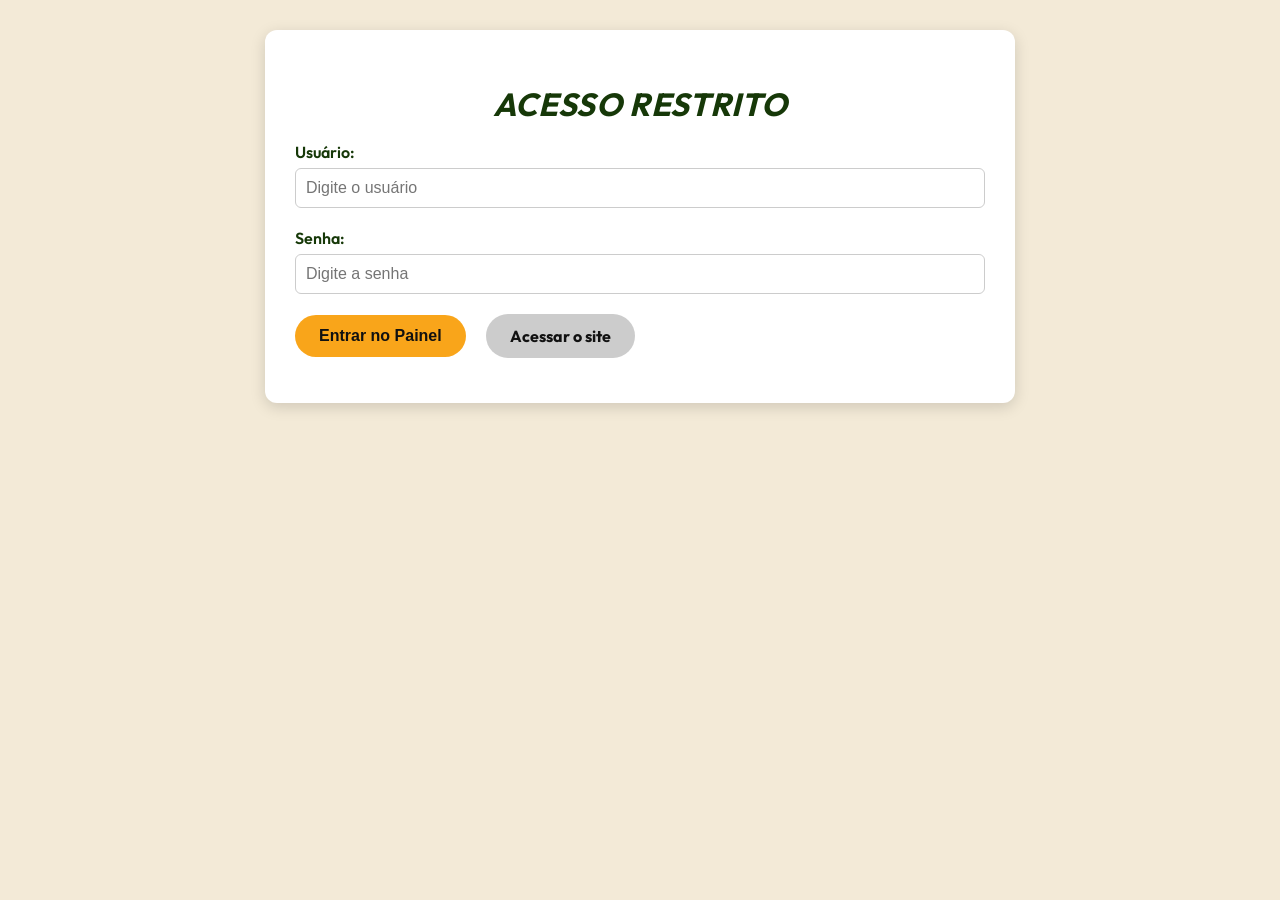
==== admin.html @ f163fd79 "Add files via upload" ====
<!DOCTYPE html>
<html lang="pt-BR">
<head>
    <meta charset="UTF-8">
    <meta name="viewport" content="width=device-width, initial-scale=1.0">
    <title>Painel Administrativo - Pantanal Paulista</title>
    <meta name="robots" content="noindex, nofollow">
    <link rel="icon" href="img/logo.png">
    <link href="https://fonts.googleapis.com/css2?family=Outfit:wght@400;500;600;700;800&display=swap" rel="stylesheet">
    <link rel="stylesheet" href="style.css">
    <script src="javaScript.js" defer></script>
</head>
<body class="pagina-admin">

    <div class="admin-card">
        <!-- LOGIN -->
        <div id="box-login">
            <h2 class="titulos admin-titulo">Acesso Restrito</h2>
            <form id="form-login">
                <div class="form-group">
                    <label for="admin-user">Usuário:</label>
                    <input type="text" id="admin-user" autocomplete="username" required placeholder="Digite o usuário">
                </div>
                <div class="form-group">
                    <label for="admin-pass">Senha:</label>
                    <input type="password" id="admin-pass" autocomplete="current-password" required placeholder="Digite a senha">
                </div>
                <div class="admin-acoes">
                    <button type="submit" class="btn-salvar">Entrar no Painel</button>
                    <a href="index.html" class="btn-salvar btn-salvar--neutro btn-voltar-site">Acessar o site</a>
                </div>
            </form>
            <div id="login-erro" class="mensagem mensagem--erro" role="alert"></div>
        </div>

        <!-- PAINEL DE EDIÇÃO -->
        <div id="box-painel" class="oculto">
            <h2 class="titulos admin-titulo">Edição de Conteúdo</h2>
            
            <form id="form-edicao">
                <h3>Contatos da Região Turística</h3>
                <hr>
                <div class="form-group">
                    <label for="edit-telefone">Telefone de Contato:</label>
                    <input type="text" id="edit-telefone" placeholder="(18) 00000-0000">
                </div>
                <div class="form-group">
                    <label for="edit-email">E-mail de Contato:</label>
                    <input type="text" id="edit-email" placeholder="exemplo@email.com">
                </div>
                <div class="form-group">
                    <label for="edit-redes">Redes Sociais:</label>
                    <input type="text" id="edit-redes" placeholder="/rtpantanalpaulista">
                </div>

                <h3 class="admin-subtitulo--espaco">Editar Texto das Cidades</h3>
                <hr>
                <div class="form-group">
                    <label for="select-cidade">Selecione o Município:</label>
                    <select id="select-cidade">
                        <option value="andradina">Andradina</option>
                        <option value="castilho">Castilho</option>
                        <option value="guaracai">Guaraçaí</option>
                        <option value="ilha-solteira">Ilha Solteira</option>
                        <option value="itapura">Itapura</option>
                        <option value="mirandopolis">Mirandópolis</option>
                        <option value="murutinga">Murutinga do Sul</option>
                        <option value="nova-independencia">Nova Independência</option>
                        <option value="pereira-barreto">Pereira Barreto</option>
                        <option value="sud-mennucci">Sud Mennucci</option>
                        <option value="suzanapolis">Suzanápolis</option>
                        <option value="valparaiso">Valparaíso</option>
                    </select>
                </div>

                <div class="form-group">
                    <label for="edit-cidade-desc">Texto Completo da Cidade:</label>
                    <textarea id="edit-cidade-desc"></textarea>
                    <p class="dica-campo">* O texto atual da cidade selecionada está carregado acima para edição.</p>
                </div>

                <div class="admin-acoes">
                    <button type="submit" class="btn-salvar">Salvar Alterações</button>
                    <button type="button" id="btn-logout" class="btn-salvar btn-salvar--neutro">Sair</button>
                    <a href="index.html" class="btn-salvar btn-salvar--neutro btn-voltar-site">Ir para o Site</a>
                </div>
            </form>

            <div id="edit-sucesso" class="mensagem mensagem--sucesso" role="status"></div>
        </div>
    </div>

</body>
</html>
---- style.css ----
/* ==========================================================================
   STYLE.CSS - ARQUIVO ÚNICO DE ESTILOS DO SITE
   ========================================================================== */

:root {
    --verde: #163808;
    --verde-escuro: #1f4a14;
    --ambar: #fbb230;
    --laranja: #f9a51a;
    --tinta: #102117;
    --branco: #fff;
    --bege: #f3ead7;
    --agua: #2f7d6d;

    --altura-header: 84px;

    --fonte-principal: "Outfit", sans-serif;
    --fonte-titulo: var(--fonte-principal);
    --fonte-texto: var(--fonte-principal);

    --titulo-tamanho: clamp(2.2rem, 7vw, 4rem);
    --titulo-peso: 700;
    --titulo-estilo: italic;
    --titulo-espaco-letras: 0.02em;
    --titulo-cor: var(--verde);
}

* { box-sizing: border-box; }

html {
    scroll-behavior: smooth;
    scroll-padding-top: 96px;
}

body {
    margin: 0;
    font-family: var(--fonte-principal);
    overflow-x: clip;
}

:where(#cidades, #mapas, #quem-somos),
:where(#cidades, #mapas, #quem-somos) * {
    margin: 0;
    padding: 0;
    box-sizing: border-box;
    text-align: center;
}

:where(#cidades, #mapas, #quem-somos) {
    font-family: var(--fonte-texto);
    -webkit-font-smoothing: antialiased;
}

a:focus-visible,
button:focus-visible {
    outline: 3px solid var(--ambar);
    outline-offset: 3px;
}

.link-salto {
    position: absolute;
    top: -100px;
    left: 16px;
    z-index: 100;
    padding: 12px 16px;
    border-radius: 0 0 12px 12px;
    background: var(--ambar);
    color: var(--tinta);
    font-weight: 600;
    text-decoration: none;
}

.link-salto:focus { top: 0; }

.content-section {
    background-image: url("img/back-bege.png");
    background-color: var(--bege);
    background-size: cover;
    background-position: center;
    background-repeat: no-repeat;
    background-attachment: fixed;
}

.titulos {
    font-family: var(--fonte-principal);
    font-size: var(--titulo-tamanho);
    font-weight: var(--titulo-peso);
    font-style: var(--titulo-estilo);
    letter-spacing: var(--titulo-espaco-letras);
    color: var(--titulo-cor);
    text-transform: uppercase;
    text-align: center;
    line-height: 1.1;
}

/* ===== CABEÇALHO E MENU ===== */
.site-header {
    position: sticky;
    top: 0;
    z-index: 50;
    background-color: var(--verde);
    border-bottom: 1px solid rgba(255, 255, 255, 0.12);
    transition: box-shadow 0.3s ease;
}

.site-header.is-scrolled { box-shadow: 0 10px 28px rgba(16, 33, 23, 0.3); }

.site-header__container {
    width: min(1200px, 90%);
    min-height: var(--altura-header);
    margin: 0 auto;
    display: flex;
    align-items: center;
    justify-content: space-between;
    gap: 24px;
    transition: min-height 0.3s ease;
}

.site-header.is-scrolled .site-header__container { min-height: 68px; }

.site-header__brand {
    display: inline-flex;
    align-items: center;
    gap: 12px;
    color: var(--branco);
    font-size: 1.25rem;
    font-weight: 700;
    letter-spacing: -0.01em;
    text-decoration: none;
}

.site-header__brand-text {
    display: flex;
    flex-direction: column;
    text-align: left;
}

.site-header__slogan {
    font-size: 0.75rem;
    font-weight: 400;
    line-height: 1;
    color: var(--ambar);
}

.site-header__logo {
    flex: none;
    width: 75px;
    height: 75px;
    object-fit: contain;
}

.main-navigation__list {
    display: flex;
    align-items: center;
    gap: 8px;
    margin: 0;
    padding: 0;
    list-style: none;
}

.main-navigation__link {
    display: grid;
    grid-template-columns: 52px 0fr;
    align-items: center;
    height: 52px;
    color: var(--branco);
    text-decoration: none;
    border-radius: 18px;
    transition: grid-template-columns 0.35s ease, background-color 0.25s ease, color 0.25s ease;
}

.main-navigation__icon {
    display: grid;
    place-items: center;
    width: 52px;
    font-size: 24px;
}

.main-navigation__text {
    min-width: 0;
    overflow: hidden;
    white-space: nowrap;
    font-weight: 500;
    opacity: 0;
    transition: opacity 0.2s ease;
}

.main-navigation__text::after {
    content: "";
    display: inline-block;
    width: 18px;
}

.main-navigation__link:hover,
.main-navigation__link:focus-visible {
    grid-template-columns: 52px 1fr;
    background-color: rgba(255, 255, 255, 0.16);
}

.main-navigation__link:hover .main-navigation__text,
.main-navigation__link:focus-visible .main-navigation__text {
    opacity: 1;
}

.main-navigation__link[aria-current="location"] {
    grid-template-columns: 52px 1fr;
    background-color: var(--ambar);
    color: var(--tinta);
}

.main-navigation__link[aria-current="location"] .main-navigation__text {
    opacity: 1;
    font-weight: 600;
}

.menu-toggle {
    display: none;
    align-items: center;
    gap: 6px;
    height: 48px;
    padding: 0 16px 0 12px;
    border: 1px solid rgba(255, 255, 255, 0.35);
    border-radius: 16px;
    background: transparent;
    color: var(--branco);
    font: inherit;
    font-weight: 500;
    cursor: pointer;
}

.menu-toggle:hover { background-color: rgba(255, 255, 255, 0.12); }

@media (max-width: 820px) {
    .site-header__container { flex-wrap: wrap; min-height: 68px; }
    .site-header.is-scrolled .site-header__container { min-height: 60px; }
    .site-header__logo { width: 52px; height: 52px; }
    .menu-toggle { display: inline-flex; }
    .main-navigation { width: 100%; padding-bottom: 16px; }
    .js .main-navigation {
        position: absolute;
        top: 100%;
        left: 0;
        right: 0;
        padding: 12px 5% 24px;
        background: var(--verde);
        box-shadow: 0 18px 28px rgba(16, 33, 23, 0.3);
        visibility: hidden;
        opacity: 0;
        transform: translateY(-8px);
        transition: opacity 0.25s ease, transform 0.25s ease, visibility 0s linear 0.25s;
    }
    .js .main-navigation.is-open {
        visibility: visible;
        opacity: 1;
        transform: none;
        transition-delay: 0s;
    }
    .main-navigation__list { flex-direction: column; align-items: stretch; gap: 4px; }
    .main-navigation__link { grid-template-columns: 52px 1fr; }
    .main-navigation__text { opacity: 1; font-size: 1.05rem; }
}

/* ===== HERO ===== */
.hero {
    min-height: calc(100vh - var(--altura-header));
    min-height: calc(100svh - var(--altura-header));
    display: flex;
    align-items: center;
    padding-block: 72px;
    background-color: var(--tinta);
    background-image: linear-gradient(90deg, rgba(16, 33, 23, 0.9), rgba(16, 33, 23, 0.1)), url("img/banner.png");
    background-size: cover;
    background-position: center;
}

.hero__container { width: min(1200px, 90%); margin: 0 auto; }
.hero__content { max-width: 680px; color: var(--branco); }

.hero__eyebrow {
    display: inline-flex;
    align-items: center;
    gap: 10px;
    margin: 0 0 24px;
    padding: 8px 16px;
    border: 1px solid rgba(255, 255, 255, 0.25);
    border-radius: 999px;
    background: rgba(255, 255, 255, 0.12);
    backdrop-filter: blur(6px);
    font-size: 0.95rem;
    font-weight: 500;
}

.hero__eyebrow::before {
    content: "";
    width: 8px;
    height: 8px;
    border-radius: 50%;
    background: var(--ambar);
}

.hero__title {
    margin: 0 0 20px;
    font-size: clamp(2.1rem, 5vw, 3.6rem);
    font-weight: 700;
    line-height: 1.08;
    letter-spacing: -0.02em;
    text-wrap: balance;
}

.hero__description {
    max-width: 52ch;
    margin: 0 0 32px;
    font-size: clamp(1.05rem, 1.6vw, 1.25rem);
    line-height: 1.6;
    color: rgba(255, 255, 255, 0.9);
}

@media (max-width: 820px) {
    .hero { background-image: linear-gradient(rgba(16, 33, 23, 0.68), rgba(16, 33, 23, 0.68)), url("img/banner.png"); }
}

/* ===== QUEM SOMOS ===== */
#quem-somos { padding: 60px 50px; }

.secao-container { max-width: 1200px; margin: 0 auto; }

.qs-titulo {
    font-family: var(--fonte-titulo);
    font-size: var(--titulo-tamanho);
    font-weight: var(--titulo-peso);
    font-style: var(--titulo-estilo);
    letter-spacing: var(--titulo-espaco-letras);
    color: var(--titulo-cor);
    text-transform: uppercase;
    line-height: 1.1;
    margin-bottom: 24px;
    text-align: left;
}

.qs-hero {
    display: grid;
    grid-template-columns: 1fr 1fr;
    align-items: center;
    gap: 40px;
    max-width: 1200px;
    margin: 0 auto;
}

.qs-texto p {
    font-family: var(--fonte-texto);
    font-weight: 500;
    font-size: 17px;
    line-height: 1.7;
    color: #2c3a22;
    margin-bottom: 16px;
    text-align: left;
}

.qs-imagem {
    width: 100%;
    max-width: 630px;
    justify-self: center;
    aspect-ratio: 1.5 / 1;
    border-radius: 16px;
    box-shadow: 0 8px 24px rgba(0, 0, 0, 0.2);
    background: url("img/paisagem-pantanal-paulista.png") center / cover no-repeat, rgba(255, 255, 255, 0.5);
}

.qs-destaques {
    display: grid;
    grid-template-columns: repeat(auto-fit, minmax(230px, 1fr));
    gap: 20px;
    max-width: 1200px;
    margin: 40px auto 0;
}

.qs-card {
    background: rgba(255, 255, 255, 0.88);
    border-top: 6px solid var(--laranja);
    border-radius: 14px;
    padding: 24px 20px;
    box-shadow: 0 6px 20px rgba(0, 0, 0, 0.12);
    text-align: left;
}

.qs-card h3 {
    font-family: var(--fonte-titulo);
    font-size: 22px;
    font-weight: 800;
    color: var(--verde-escuro);
    margin-bottom: 10px;
    text-align: left;
}

.qs-card p {
    font-family: var(--fonte-texto);
    font-weight: 500;
    font-size: 15px;
    line-height: 1.6;
    color: #333;
    text-align: left;
}

@media (max-width: 800px) {
    #quem-somos { padding: 40px 20px 60px; }
    .qs-hero { grid-template-columns: 1fr; }
}

/* ===== CHAMADAS DA HOME (Municípios e Peixes) ===== */
.chamadas { padding: 40px 50px 60px; }

.chamadas__grade {
    display: grid;
    grid-template-columns: repeat(auto-fit, minmax(320px, 1fr));
    gap: 30px;
    max-width: 1200px;
    margin: 0 auto;
}

.chamada {
    display: flex;
    flex-direction: column;
    justify-content: space-between;
    padding: 40px;
    border-top: 6px solid var(--verde);
    border-radius: 18px;
    background: rgba(255, 255, 255, 0.9);
    box-shadow: 0 8px 24px rgba(0, 0, 0, 0.08);
    text-align: center;
}

.chamada--laranja { border-top-color: var(--laranja); }

.chamada__icone {
    margin-bottom: 10px;
    font-size: 54px;
    color: var(--verde);
}

.chamada--laranja .chamada__icone { color: var(--laranja); }

.chamada__titulo {
    margin-bottom: 12px;
    font-family: var(--fonte-titulo);
    font-size: 1.8rem;
    color: var(--verde);
}

.chamada__texto {
    margin-bottom: 25px;
    font-size: 1rem;
    line-height: 1.6;
    color: #444;
}

/* ===== CIDADES (cards com foto) ===== */
#cidades { padding: 0; }

.listaCards {
    display: flex;
    justify-content: center;
    flex-wrap: wrap;
    gap: 50px 35px;
    padding: 30px 7vw 0;
}

.card-imagem-caixa {
    position: relative;
    overflow: hidden;
    width: 15vw;
}

.imgCard {
    display: block;
    width: 100%;
    height: 300px;
    object-fit: cover;
    transition: filter 0.4s ease;
}

.card-conteudo {
    position: absolute;
    inset: 0;
    display: flex;
    flex-direction: column;
    justify-content: center;
    align-items: center;
    gap: 12px;
    padding: 20px;
    opacity: 0;
    transition: opacity 0.4s ease;
}

.card-texto {
    margin: 0;
    color: #fff;
    font-family: var(--fonte-texto);
    font-size: 15px;
    font-weight: 500;
    line-height: 1.4;
    text-align: center;
}

.card-botao {
    background: var(--laranja);
    color: #111;
    padding: 10px 24px;
    border-radius: 30px;
    text-decoration: none;
    font-family: var(--fonte-titulo);
    font-size: 14px;
    font-weight: 600;
    transition: transform 0.3s ease;
    display: inline-block;
}

.card-botao:hover { transform: scale(1.1); }

.card-botao--grande { padding: 12px 28px; font-size: 1rem; }

.card-botao--icone {
    display: inline-flex;
    align-items: center;
    gap: 6px;
}

.card-botao--icone .material-symbols-rounded { font-size: 18px; }

.card-imagem-caixa:hover .imgCard,
.card-imagem-caixa:focus-within .imgCard { filter: blur(1.5px) brightness(0.68); }
.card-imagem-caixa:hover .card-conteudo,
.card-imagem-caixa:focus-within .card-conteudo { opacity: 1; }

.card-imagem-caixa[hidden] { display: none; }

.card-titulo {
    margin-top: 12px;
    font-family: var(--fonte-titulo);
    font-size: 18px;
    font-weight: 700;
    color: #111;
    text-transform: uppercase;
}

@media (max-width: 1000px) {
    .card-imagem-caixa { width: min(42vw, 260px); }
}

@media (max-width: 520px) {
    .card-imagem-caixa { width: min(80vw, 300px); }
}

/* ===== INFORMAÇÕES DA CIDADE / MUNICÍPIOS (Vidro + Mapas) ===== */
#mapas { display: none; padding: 40px 50px; }
#mapas:has(.mapa-cidade:target) { display: block; }

.mapa-cidade {
    display: none;
    position: relative;
    isolation: isolate;
    max-width: 1000px;
    margin: 40px auto;
}

.mapa-cidade:target { display: block; }

.mapa-cidade::before,
.mapa-cidade::after {
    content: "";
    position: absolute;
    z-index: -1;
    pointer-events: none;
    filter: blur(36px);
}

.mapa-cidade::before {
    top: 4%;
    left: -6%;
    width: 46%;
    height: 38%;
    background: rgba(61, 140, 40, 0.55);
    border-radius: 58% 42% 63% 37% / 45% 55% 45% 55%;
}

.mapa-cidade::after {
    right: -6%;
    bottom: 18%;
    width: 42%;
    height: 34%;
    background: rgba(251, 178, 48, 0.5);
    border-radius: 40% 60% 35% 65% / 55% 40% 60% 45%;
}

.mapa-titulo {
    margin-bottom: 28px;
    font-family: var(--fonte-titulo);
    font-size: clamp(2rem, 5vw, 3.2rem);
    font-weight: 700;
    color: var(--verde);
    letter-spacing: -0.01em;
}

.cidade__grade {
    display: grid;
    grid-template-columns: repeat(12, 1fr);
    gap: 20px;
}

.cidade__sobre { grid-column: 1 / 8; }
.cidade__dados { grid-column: 8 / 13; }
.cidade__atracoes { grid-column: 1 / 8; }
.cidade__acesso { grid-column: 8 / 13; align-self: start; }

.vidro {
    padding: clamp(20px, 3vw, 32px);
    text-align: left;
    color: var(--tinta);
    background: linear-gradient(135deg, rgba(255, 255, 255, 0.62), rgba(255, 255, 255, 0.24));
    border: 1px solid rgba(255, 255, 255, 0.65);
    -webkit-backdrop-filter: blur(16px) saturate(140%);
    backdrop-filter: blur(16px) saturate(140%);
    box-shadow: 0 12px 32px rgba(22, 56, 8, 0.14), inset 0 1px 0 rgba(255, 255, 255, 0.75);
}

.cidade__sobre { border-radius: 44px 16px 44px 16px; }
.cidade__dados { border-radius: 16px 44px 16px 44px; }
.cidade__atracoes { border-radius: 16px 40px 16px 40px; }
.cidade__acesso { border-radius: 40px 16px 40px 16px; }

.info-subtitulo {
    display: flex;
    align-items: center;
    gap: 10px;
    margin-bottom: 14px;
    font-family: var(--fonte-titulo);
    font-size: 0.85rem;
    font-weight: 700;
    letter-spacing: 0.12em;
    text-transform: uppercase;
    color: var(--verde-escuro);
}

.info-subtitulo::before {
    content: "";
    flex: none;
    width: 12px;
    height: 12px;
    background: var(--laranja);
    border-radius: 0 100% 0 100%;
    transform: rotate(-10deg);
}

.info-descricao {
    font-family: var(--fonte-texto);
    font-size: 1rem;
    line-height: 1.7;
    color: #25352a;
    text-align: left;
}

.cidade__sobre .info-descricao::first-letter {
    float: left;
    margin: 0.06em 0.12em 0 0;
    font-size: 3.2em;
    font-weight: 800;
    line-height: 0.85;
    color: var(--verde);
}

.cidade__dados { display: flex; align-items: center; }

.info-dados {
    display: grid;
    grid-template-columns: 1fr 1fr;
    gap: 0;
    width: 100%;
}

.info-dado {
    display: flex;
    flex-direction: column;
    gap: 4px;
    padding: 14px 8px;
    border-bottom: 1px solid rgba(22, 56, 8, 0.14);
}

.info-dado:nth-last-child(-n + 2) { border-bottom: 0; }
.info-dado:nth-child(odd) { border-right: 1px solid rgba(22, 56, 8, 0.14); }

.info-dado-titulo {
    text-align: left;
    font-size: 0.72rem;
    font-weight: 600;
    letter-spacing: 0.1em;
    text-transform: uppercase;
    color: #5b6b5f;
}

.info-dado-valor {
    margin: 0;
    font-family: var(--fonte-titulo);
    font-size: 1.25rem;
    font-weight: 700;
    line-height: 1.2;
    color: var(--verde);
    text-align: left;
}

.info-lista {
    display: grid;
    grid-template-columns: 1fr 1fr;
    gap: 8px 20px;
    list-style: none;
}

.info-lista li {
    position: relative;
    padding-left: 22px;
    font-family: var(--fonte-texto);
    font-size: 1rem;
    line-height: 1.5;
    color: #25352a;
    text-align: left;
}

.info-lista li::before {
    content: "";
    position: absolute;
    left: 0;
    top: 0.45em;
    width: 10px;
    height: 10px;
    background: var(--verde-escuro);
    border-radius: 0 100% 0 100%;
}

.cidade__mapa {
    margin-top: 20px;
    padding: 14px;
    border-radius: 16px 52px 16px 52px;
}

.cidade__mapa iframe {
    display: block;
    width: 100%;
    height: 420px;
    border: 0;
    border-radius: 12px 40px 12px 40px;
}

.cidade__voltar { display: block; width: fit-content; margin: 28px auto 0; }

@media (max-width: 800px) {
    #mapas { padding: 30px 20px; }
    .cidade__sobre, .cidade__dados, .cidade__atracoes, .cidade__acesso { grid-column: 1 / -1; }
    .info-lista { grid-template-columns: 1fr; }
    .cidade__mapa iframe { height: 320px; }
}

/* ===== EVENTOS (Carrossel) ===== */
section.eventos {
    --ev-fundo: #fff;
    --ev-titulo: var(--verde);
    --ev-texto: var(--tinta);
    --ev-destaque: var(--ambar);
    --ev-fonte-titulo: var(--fonte-principal);
    --ev-largura-card: clamp(270px, 32vw, 400px);
    --ev-altura-card: clamp(340px, 42vw, 500px);

    color: var(--ev-texto);
    padding: clamp(2rem, 6vw, 4rem) 0;
    overflow: hidden;
}

.eventos .eventos__titulo {
    margin: 0 0 clamp(1.5rem, 4vw, 3rem);
    text-align: center;
    font-family: var(--ev-fonte-titulo);
    font-style: var(--titulo-estilo);
    font-weight: var(--titulo-peso);
    font-size: var(--titulo-tamanho);
    letter-spacing: var(--titulo-espaco-letras);
    text-transform: uppercase;
    color: var(--titulo-cor);
}

.eventos__janela { position: relative; overflow: hidden; }

.eventos__trilho {
    display: flex;
    width: max-content;
    margin: 0;
    padding: 0;
    list-style: none;
    will-change: transform;
    animation: ev-deslizar var(--ev-duracao, 30s) linear infinite;
}

.eventos__janela:hover .eventos__trilho,
.eventos__janela:focus-within .eventos__trilho,
.eventos__janela:has(.evento--aberto) .eventos__trilho,
.eventos--pausado .eventos__trilho {
    animation-play-state: paused;
}

@keyframes ev-deslizar {
    from { transform: translateX(calc(-1 * var(--ev-distancia, 50%))); }
    to { transform: translateX(0); }
}

.eventos__item {
    flex: 0 0 auto;
    width: var(--ev-largura-card);
    padding-inline: clamp(0.4rem, 1.5vw, 1rem);
}

.evento { margin: 0; text-align: center; }

.evento__midia {
    position: relative;
    height: var(--ev-altura-card);
    clip-path: polygon(10% 0, 100% 0, 90% 100%, 0 100%);
}

.evento__gatilho {
    display: block;
    width: 100%;
    height: 100%;
    padding: 0;
    border: 0;
    background: #e3ede4;
    cursor: pointer;
}

.evento__imagem {
    display: block;
    width: 100%;
    height: 100%;
    object-fit: cover;
    transition: transform 0.5s ease, filter 0.5s ease;
}

.evento__nome {
    display: block;
    margin-top: 0.75rem;
    font-family: var(--ev-fonte-titulo);
    font-size: clamp(1.2rem, 2.6vw, 1.6rem);
    letter-spacing: 0.05em;
    text-transform: uppercase;
}

.evento__info {
    position: absolute;
    inset: 0;
    display: flex;
    flex-direction: column;
    justify-content: center;
    gap: 0.5rem;
    padding: 1.5rem 12%;
    text-align: center;
    color: #fff;
    background: linear-gradient(to top, rgba(16, 33, 23, 0.94), rgba(22, 56, 8, 0.86));
    opacity: 0;
    visibility: hidden;
    transition: opacity 0.4s ease, visibility 0s linear 0.4s;
}

.evento__info > * {
    opacity: 0;
    transform: translateY(14px);
    transition: opacity 0.4s ease, transform 0.4s ease;
}

.evento__subtitulo {
    margin: 0;
    font-family: var(--ev-fonte-titulo);
    font-size: clamp(1.1rem, 2.6vw, 1.5rem);
    font-weight: 700;
    letter-spacing: 0.04em;
    line-height: 1.1;
}

.evento__meta {
    margin: 0;
    font-size: clamp(0.75rem, 1.6vw, 0.9rem);
    font-weight: 600;
    line-height: 1.35;
}

.evento__descricao {
    margin: 0;
    font-size: clamp(0.72rem, 1.5vw, 0.85rem);
    line-height: 1.4;
    display: -webkit-box;
    -webkit-line-clamp: 6;
    line-clamp: 6;
    -webkit-box-orient: vertical;
    overflow: hidden;
}

.evento__saiba {
    align-self: center;
    margin-top: 0.25rem;
    padding: 0.45rem 1rem;
    font-size: 0.8rem;
    font-weight: 700;
    color: var(--ev-texto);
    background: var(--ev-destaque);
    border-radius: 999px;
    text-decoration: none;
}

.evento__saiba:hover,
.evento__saiba:focus-visible { background: #ffc85c; }

.evento--aberto .evento__info,
.evento:focus-within .evento__info {
    opacity: 1;
    visibility: visible;
    transition: opacity 0.4s ease, visibility 0s;
}

.evento--aberto .evento__info > *,
.evento:focus-within .evento__info > * {
    opacity: 1;
    transform: none;
}

.evento--aberto .evento__imagem,
.evento:focus-within .evento__imagem {
    transform: scale(1.08);
    filter: blur(2px);
}

@media (hover: hover) {
    .evento:hover .evento__info {
        opacity: 1;
        visibility: visible;
        transition: opacity 0.4s ease, visibility 0s;
    }
    .evento:hover .evento__info > * { opacity: 1; transform: none; }
    .evento:hover .evento__imagem { transform: scale(1.08); filter: blur(2px); }
}

.evento__info > :nth-child(2) { transition-delay: 0.06s; }
.evento__info > :nth-child(3) { transition-delay: 0.12s; }
.evento__info > :nth-child(4) { transition-delay: 0.18s; }

.eventos__pausa {
    display: block;
    margin: 1.25rem auto 0;
    padding: 0.5rem 1.1rem;
    font: inherit;
    font-size: 0.9rem;
    color: var(--ev-titulo);
    background: transparent;
    border: 2px solid var(--ev-titulo);
    border-radius: 999px;
    cursor: pointer;
}

.eventos__pausa:hover,
.eventos__pausa:focus-visible { background: var(--ev-titulo); color: var(--ev-fundo); }

/* ===== RODAPÉ ===== */
.site-footer {
    position: relative;
    isolation: isolate;
    overflow: hidden;
    color: var(--branco);
    font-family: var(--fonte-principal);
    background: linear-gradient(160deg, #24690f 0%, #1a4e0a 55%, #163808 100%);
}

.site-footer__decor {
    position: absolute;
    left: 0;
    z-index: -1;
    width: 100%;
    pointer-events: none;
}

.site-footer__decor--top { top: 0; height: 260px; }
.site-footer__decor--bottom { bottom: 0; height: 240px; }

.site-footer__container {
    width: min(1200px, 90%);
    margin: 0 auto;
    padding: clamp(72px, 9vw, 120px) 0 28px;
}

.site-footer__main {
    display: grid;
    grid-template-columns: auto minmax(220px, 1.3fr) minmax(130px, 0.7fr) minmax(200px, 1fr);
    align-items: start;
    gap: 40px clamp(24px, 4vw, 56px);
}

.site-footer__brand {
    display: inline-flex;
    flex-direction: column;
    align-items: flex-start;
    gap: 14px;
    color: var(--branco);
    text-decoration: none;
}

.site-footer__logo {
    width: 160px;
    max-width: 100%;
    height: auto;
    object-fit: contain;
}

.site-footer__brand-text {
    display: flex;
    flex-direction: column;
    line-height: 1.05;
}

.site-footer__brand-top { font-size: 0.85rem; font-weight: 500; letter-spacing: 0.04em; }
.site-footer__brand-name { font-size: 1.7rem; font-weight: 800; }

.site-footer__about {
    padding-left: clamp(20px, 3vw, 36px);
    border-left: 1px solid rgba(255, 255, 255, 0.22);
}

.site-footer__about-title { margin: 0 0 12px; font-size: 1.05rem; font-weight: 700; }
.site-footer__about p {
    margin: 0 0 20px;
    max-width: 34ch;
    font-size: 0.92rem;
    line-height: 1.7;
    color: rgba(255, 255, 255, 0.88);
}

.site-footer__button {
    display: inline-flex;
    align-items: center;
    gap: 8px;
    padding: 10px 20px;
    border-radius: 8px;
    background: var(--ambar);
    color: var(--tinta);
    font-size: 0.92rem;
    font-weight: 700;
    text-decoration: none;
    transition: background-color 0.2s ease, transform 0.2s ease;
}

.site-footer__button:hover { background: #ffc45c; transform: translateY(-2px); }

.site-footer__col-title {
    display: flex;
    align-items: center;
    gap: 8px;
    margin: 0 0 20px;
    color: var(--ambar);
    font-size: 0.95rem;
    font-weight: 700;
    letter-spacing: 0.06em;
    text-transform: uppercase;
}

.site-footer__list { display: grid; gap: 12px; margin: 0; padding: 0; list-style: none; }
.site-footer__list a, .site-footer__contact a { color: inherit; text-decoration: none; transition: color 0.2s ease; }
.site-footer__list a:hover, .site-footer__contact a:hover { color: var(--ambar); text-decoration: underline; text-underline-offset: 3px; }

.site-footer__social-text {
    margin: 0 0 18px;
    max-width: 26ch;
    font-size: 0.92rem;
    line-height: 1.7;
    color: rgba(255, 255, 255, 0.88);
}

.site-footer__social { display: flex; gap: 12px; margin: 0; padding: 0; list-style: none; }
.site-footer__social a {
    display: grid;
    place-items: center;
    width: 44px;
    height: 44px;
    border-radius: 50%;
    background: rgba(255, 255, 255, 0.14);
    color: var(--branco);
    transition: background-color 0.2s ease, color 0.2s ease, transform 0.2s ease;
}
.site-footer__social svg { width: 22px; height: 22px; }
.site-footer__social a:hover { background: var(--ambar); color: var(--tinta); transform: translateY(-3px); }

.site-footer__bottom {
    display: flex;
    flex-wrap: wrap;
    align-items: center;
    justify-content: space-between;
    gap: 24px 32px;
    margin-top: clamp(40px, 5vw, 56px);
    padding-top: 28px;
    border-top: 1px solid rgba(255, 255, 255, 0.22);
}

.site-footer__contact { display: flex; flex-wrap: wrap; gap: 20px clamp(24px, 3.5vw, 48px); margin: 0; padding: 0; list-style: none; }
.site-footer__contact li { display: flex; align-items: center; gap: 12px; font-size: 0.85rem; line-height: 1.5; color: rgba(255, 255, 255, 0.82); }
.site-footer__contact strong { display: block; color: var(--branco); font-weight: 700; }

.site-footer__contact-icon {
    display: grid;
    flex: none;
    place-items: center;
    width: 42px;
    height: 42px;
    border-radius: 50%;
    background: rgba(255, 255, 255, 0.14);
    color: var(--branco);
    font-size: 22px;
}
.site-footer__contact-icon svg { width: 20px; height: 20px; }

.site-footer__copy { margin: 0; font-size: 0.85rem; line-height: 1.6; color: rgba(255, 255, 255, 0.82); }

@media (max-width: 960px) {
    .site-footer__main { grid-template-columns: 1fr 1fr; }
    .site-footer__brand { grid-column: 1 / -1; flex-direction: row; align-items: center; }
    .site-footer__about { padding-left: 0; border-left: 0; }
}

@media (max-width: 600px) {
    .site-footer__decor--top { height: 190px; }
    .site-footer__decor--bottom { height: 200px; }
    .site-footer__main { grid-template-columns: 1fr; }
    .site-footer__bottom, .site-footer__contact { flex-direction: column; align-items: flex-start; }
}

/* ==========================================================================
   PÁGINAS INTERNAS (cidades.html, peixes.html)
   ========================================================================== */
.pagina { max-width: 1200px; margin: 40px auto; padding: 0 20px; }
.pagina--estreita { max-width: 1100px; }

.pagina-intro { margin-bottom: 30px; text-align: center; }

.pagina-intro__icone { font-size: 64px; color: var(--verde); }

.pagina-intro__texto {
    max-width: 800px;
    margin: 10px auto;
    font-size: 1.2rem;
    line-height: 1.5;
    color: #3b4a2c;
}

.pagina-intro--peixes { margin-bottom: 45px; }
.pagina-intro--peixes .pagina-intro__icone { font-size: 60px; }
.pagina-intro--peixes .pagina-intro__texto {
    max-width: 750px;
    margin: 12px auto;
    font-size: 1.15rem;
    line-height: 1.6;
}

/* ===== Filtro de cidades ===== */
.filtro {
    display: flex;
    justify-content: center;
    align-items: center;
    gap: 12px;
    max-width: 600px;
    margin: 0 auto 40px;
}

.filtro__icone { font-size: 32px; color: var(--verde); }

.filtro__campo {
    width: 100%;
    padding: 14px 20px;
    border: 2px solid var(--verde);
    border-radius: 30px;
    outline: none;
    background: var(--branco);
    font-size: 1rem;
}

.filtro__campo:focus-visible { box-shadow: 0 0 0 3px var(--ambar); }

.filtro__vazio { padding: 20px; font-size: 1.1rem; color: #3b4a2c; }

/* ===== Peixes por bacia ===== */
.bacia-card {
    margin-bottom: 40px;
    overflow: hidden;
    border: 1px solid rgba(0, 0, 0, 0.05);
    border-radius: 18px;
    background: #fff;
    box-shadow: 0 8px 24px rgba(0, 0, 0, 0.08);
    transition: transform 0.2s ease, box-shadow 0.2s ease;
}

.bacia-card:hover {
    transform: translateY(-3px);
    box-shadow: 0 12px 30px rgba(0, 0, 0, 0.12);
}

.bacia-imagem-capa {
    display: block;
    width: 100%;
    height: 220px;
    object-fit: cover;
}

.bacia-corpo { padding: 30px 35px; }

.bacia-header {
    display: flex;
    align-items: center;
    justify-content: space-between;
    flex-wrap: wrap;
    gap: 15px;
    margin-bottom: 15px;
    padding-bottom: 15px;
    border-bottom: 2px solid var(--bege);
}

.bacia-titulo {
    display: flex;
    align-items: center;
    gap: 12px;
    margin: 0;
    font-family: var(--fonte-titulo);
    font-size: 1.8rem;
    color: var(--verde);
}

.bacia-titulo__icone--verde { color: var(--verde); }
.bacia-titulo__icone--laranja { color: var(--laranja); }
.bacia-titulo__icone--agua { color: var(--agua); }

.bacia-count {
    padding: 6px 14px;
    border: 1px solid var(--laranja);
    border-radius: 20px;
    background: #fdf5e6;
    font-size: 0.85rem;
    font-weight: 700;
    color: #b8730b;
}

.bacia-subtexto {
    margin-bottom: 20px;
    font-size: 1rem;
    line-height: 1.5;
    color: #555;
}

.tags-peixes {
    display: flex;
    flex-wrap: wrap;
    gap: 12px;
    margin: 0;
    padding: 0;
    list-style: none;
}

.tag-peixe {
    display: inline-flex;
    align-items: center;
    gap: 8px;
    padding: 10px 18px;
    border: 1px solid #c2dbc0;
    border-radius: 25px;
    background: #f0f4ee;
    font-size: 0.95rem;
    font-weight: 600;
    color: var(--verde);
    cursor: default;
    transition: all 0.2s ease;
}

.tag-peixe:hover {
    border-color: var(--laranja);
    background: var(--laranja);
    color: #111;
    transform: scale(1.05);
}

.tag-peixe__icone { font-size: 18px; }

.sustentabilidade-banner {
    margin-top: 50px;
    padding: 35px;
    border-radius: 18px;
    background: var(--verde);
    color: #fff;
    text-align: center;
}

.sustentabilidade-banner h2 {
    margin-bottom: 12px;
    font-family: var(--fonte-titulo);
    font-size: 1.8rem;
    color: var(--ambar);
}

.sustentabilidade-banner p {
    max-width: 800px;
    margin: 0 auto;
    font-size: 1rem;
    line-height: 1.6;
    color: rgba(255, 255, 255, 0.9);
}

/* ===== Rodapé: link da área administrativa ===== */
.site-footer__list-admin { margin-top: 8px; }

.site-footer__list .site-footer__admin {
    display: inline-flex;
    align-items: center;
    gap: 6px;
    font-weight: 600;
    color: var(--ambar);
}

.site-footer__admin .material-symbols-rounded { font-size: 18px; }

/* ==========================================================================
   PAINEL ADMINISTRATIVO (admin.html)
   ========================================================================== */
.pagina-admin {
    padding: 30px;
    background: var(--bege);
    font-family: var(--fonte-principal);
}

.oculto { display: none !important; }

.admin-card {
    max-width: 750px;
    margin: 0 auto;
    padding: 30px;
    border-radius: 12px;
    background: #fff;
    box-shadow: 0 4px 15px rgba(0, 0, 0, 0.15);
}

.admin-card .admin-titulo { margin-bottom: 20px; font-size: 2rem; }
.admin-card hr { margin-bottom: 15px; }
.admin-subtitulo--espaco { margin-top: 30px; }

.admin-acoes {
    display: flex;
    align-items: center;
    flex-wrap: wrap;
    gap: 10px;
}

.form-group { margin-bottom: 20px; text-align: left; }

.admin-card label {
    display: block;
    margin-bottom: 6px;
    font-weight: 600;
    color: var(--verde);
}

.admin-card input[type="text"],
.admin-card input[type="password"],
.admin-card textarea,
.admin-card select {
    width: 100%;
    padding: 10px;
    border: 1px solid #ccc;
    border-radius: 6px;
    font-size: 1rem;
}

.admin-card textarea { height: 160px; resize: vertical; font-family: inherit; }

.btn-salvar {
    display: inline-block;
    padding: 12px 24px;
    border: none;
    border-radius: 30px;
    background: var(--laranja);
    color: #111;
    font-size: 1rem;
    font-weight: bold;
    text-align: center;
    text-decoration: none;
    cursor: pointer;
    transition: transform 0.2s;
}

.btn-salvar:hover { transform: scale(1.05); }
.btn-salvar--neutro { background: #ccc; color: #111; }
.btn-voltar-site { margin-left: 10px; }

.mensagem { margin-top: 15px; font-weight: bold; text-align: center; }
.mensagem--erro { color: red; }
.mensagem--sucesso { color: green; }

.dica-campo { margin-top: 4px; font-size: 0.85rem; color: #666; }
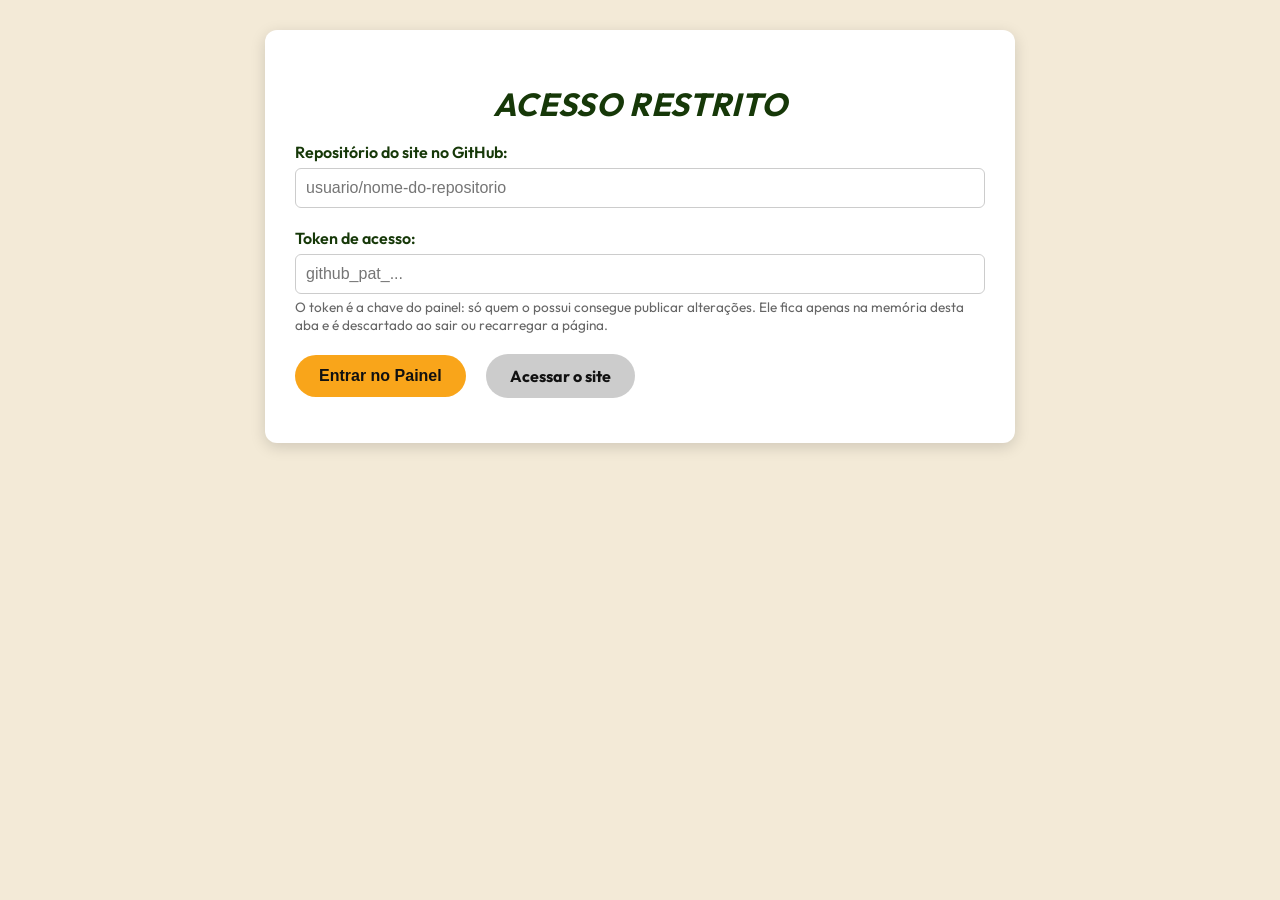
==== commit 4bc8fc29: "Add files via upload" ====
--- a/admin.html
+++ b/admin.html
@@ -18,12 +18,13 @@
             <h2 class="titulos admin-titulo">Acesso Restrito</h2>
             <form id="form-login">
                 <div class="form-group">
-                    <label for="admin-user">Usuário:</label>
-                    <input type="text" id="admin-user" autocomplete="username" required placeholder="Digite o usuário">
+                    <label for="admin-repo">Repositório do site no GitHub:</label>
+                    <input type="text" id="admin-repo" required placeholder="usuario/nome-do-repositorio" autocomplete="off" spellcheck="false">
                 </div>
                 <div class="form-group">
-                    <label for="admin-pass">Senha:</label>
-                    <input type="password" id="admin-pass" autocomplete="current-password" required placeholder="Digite a senha">
+                    <label for="admin-token">Token de acesso:</label>
+                    <input type="password" id="admin-token" required placeholder="github_pat_..." autocomplete="off">
+                    <p class="dica-campo">O token é a chave do painel: só quem o possui consegue publicar alterações. Ele fica apenas na memória desta aba e é descartado ao sair ou recarregar a página.</p>
                 </div>
                 <div class="admin-acoes">
                     <button type="submit" class="btn-salvar">Entrar no Painel</button>
@@ -49,8 +50,12 @@
                     <input type="text" id="edit-email" placeholder="exemplo@email.com">
                 </div>
                 <div class="form-group">
-                    <label for="edit-redes">Redes Sociais:</label>
-                    <input type="text" id="edit-redes" placeholder="/rtpantanalpaulista">
+                    <label for="edit-instagram">Instagram (usuário):</label>
+                    <input type="text" id="edit-instagram" placeholder="rtpantanal" autocomplete="off">
+                </div>
+                <div class="form-group">
+                    <label for="edit-facebook">Facebook (página):</label>
+                    <input type="text" id="edit-facebook" placeholder="rtpantanalpaulista" autocomplete="off">
                 </div>
 
                 <h3 class="admin-subtitulo--espaco">Editar Texto das Cidades</h3>
@@ -76,7 +81,7 @@
                 <div class="form-group">
                     <label for="edit-cidade-desc">Texto Completo da Cidade:</label>
                     <textarea id="edit-cidade-desc"></textarea>
-                    <p class="dica-campo">* O texto atual da cidade selecionada está carregado acima para edição.</p>
+                    <p class="dica-campo">Separe os parágrafos com uma linha em branco. Apagar todo o texto restaura o texto original da página.</p>
                 </div>
 
                 <div class="admin-acoes">
@@ -87,6 +92,7 @@
             </form>
 
             <div id="edit-sucesso" class="mensagem mensagem--sucesso" role="status"></div>
+            <div id="edit-erro" class="mensagem mensagem--erro" role="alert"></div>
         </div>
     </div>
 
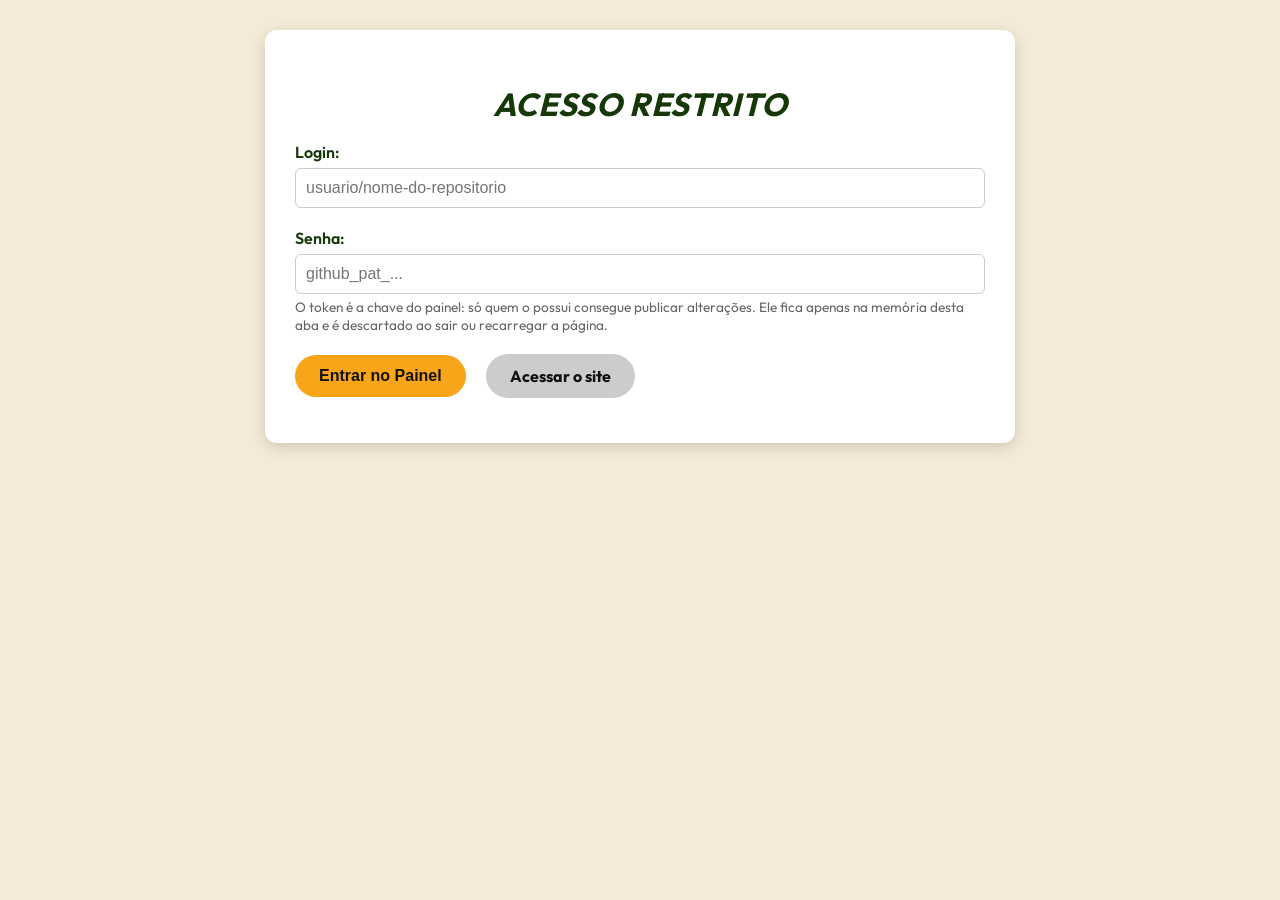
==== commit 3763270f: "Fix HTML encoding issues in admin.html" ====
--- a/admin.html
+++ b/admin.html
@@ -18,11 +18,11 @@
             <h2 class="titulos admin-titulo">Acesso Restrito</h2>
             <form id="form-login">
                 <div class="form-group">
-                    <label for="admin-repo">Repositório do site no GitHub:</label>
+                    <label for="admin-repo">Login:</label>
                     <input type="text" id="admin-repo" required placeholder="usuario/nome-do-repositorio" autocomplete="off" spellcheck="false">
                 </div>
                 <div class="form-group">
-                    <label for="admin-token">Token de acesso:</label>
+                    <label for="admin-token">Senha:</label>
                     <input type="password" id="admin-token" required placeholder="github_pat_..." autocomplete="off">
                     <p class="dica-campo">O token é a chave do painel: só quem o possui consegue publicar alterações. Ele fica apenas na memória desta aba e é descartado ao sair ou recarregar a página.</p>
                 </div>
@@ -58,7 +58,7 @@
                     <input type="text" id="edit-facebook" placeholder="rtpantanalpaulista" autocomplete="off">
                 </div>
 
-                <h3 class="admin-subtitulo--espaco">Editar Texto das Cidades</h3>
+                <h3 class="admin-subtitulo--espaco">Editar Conteúdo das Cidades</h3>
                 <hr>
                 <div class="form-group">
                     <label for="select-cidade">Selecione o Município:</label>
@@ -76,12 +76,53 @@
                         <option value="suzanapolis">Suzanápolis</option>
                         <option value="valparaiso">Valparaíso</option>
                     </select>
+                    <p class="dica-campo">Ao trocar de cidade, o que você editou fica guardado até clicar em "Salvar Alterações".</p>
                 </div>
 
                 <div class="form-group">
-                    <label for="edit-cidade-desc">Texto Completo da Cidade:</label>
+                    <label for="edit-cidade-nome">Título da página da cidade:</label>
+                    <input type="text" id="edit-cidade-nome" autocomplete="off">
+                </div>
+                <div class="form-group">
+                    <label for="edit-cidade-slogan">Slogan:</label>
+                    <input type="text" id="edit-cidade-slogan" autocomplete="off" placeholder="Ex.: O Paraíso do Pescador">
+                </div>
+                <div class="form-group">
+                    <label for="edit-cidade-desc">Descrição:</label>
                     <textarea id="edit-cidade-desc"></textarea>
-                    <p class="dica-campo">Separe os parágrafos com uma linha em branco. Apagar todo o texto restaura o texto original da página.</p>
+                    <p class="dica-campo">Separe os parágrafos com uma linha em branco.</p>
+                </div>
+
+                <div class="form-group">
+                    <span class="admin-rotulo">Dados rápidos:</span>
+                    <p class="dica-campo">Pequenos destaques exibidos ao lado da descrição (rótulo e valor).</p>
+                    <div id="lista-dados"></div>
+                    <button type="button" id="btn-add-dado" class="btn-salvar btn-salvar--neutro btn-mini">+ Adicionar dado</button>
+                </div>
+
+                <div class="form-group">
+                    <span class="admin-rotulo">Destaques e Visitas:</span>
+                    <p class="dica-campo">Cada atrativo pode ter descrição e detalhes (endereço, telefone, horário). No site, os que têm descrição ou detalhes abrem ao clicar.</p>
+                    <div id="lista-destaques"></div>
+                    <button type="button" id="btn-add-destaque" class="btn-salvar btn-salvar--neutro btn-mini">+ Adicionar atrativo</button>
+                </div>
+
+                <div class="form-group">
+                    <label for="edit-cidade-info">Informações:</label>
+                    <textarea id="edit-cidade-info" class="admin-texto-curto"></textarea>
+                    <p class="dica-campo">Texto livre (opcional): dicas, acesso, funcionamento.</p>
+                </div>
+
+                <div class="form-group">
+                    <span class="admin-rotulo">Contato:</span>
+                    <p class="dica-campo">Prefeitura, telefone, e-mail e site. E-mails e endereços de site viram links automaticamente.</p>
+                    <div id="lista-contato"></div>
+                    <button type="button" id="btn-add-contato" class="btn-salvar btn-salvar--neutro btn-mini">+ Adicionar contato</button>
+                </div>
+
+                <div class="form-group">
+                    <label for="edit-cidade-mapa">Local do mapa:</label>
+                    <input type="text" id="edit-cidade-mapa" autocomplete="off" placeholder="Ex.: Pereira Barreto,SP,Brasil">
                 </div>
 
                 <div class="admin-acoes">
@@ -97,4 +138,4 @@
     </div>
 
 </body>
-</html>+</html>
--- a/style.css
+++ b/style.css
@@ -411,7 +411,7 @@
 
 .chamadas__grade {
     display: grid;
-    grid-template-columns: repeat(auto-fit, minmax(320px, 1fr));
+    grid-template-columns: repeat(auto-fit, minmax(min(100%, 320px), 1fr));
     gap: 30px;
     max-width: 1200px;
     margin: 0 auto;
@@ -438,6 +438,14 @@
 }
 
 .chamada--laranja .chamada__icone { color: var(--laranja); }
+
+@media (max-width: 600px) {
+    .chamadas { padding: 30px 16px 40px; }
+    .chamadas__grade { gap: 20px; }
+    .chamada { padding: 28px 20px; }
+    .chamada__icone { font-size: 46px; }
+    .chamada__titulo { font-size: 1.5rem; }
+}
 
 .chamada__titulo {
     margin-bottom: 12px;
@@ -734,6 +742,48 @@
     border-radius: 0 100% 0 100%;
 }
 
+/* Atrativos com descrição e detalhes (abrem ao clicar) */
+.info-lista li:has(.atrativo[open]) { grid-column: 1 / -1; }
+
+.atrativo,
+.atrativo * { text-align: left; }
+
+.atrativo__nome {
+    cursor: pointer;
+    list-style: none;
+}
+
+.atrativo__nome::-webkit-details-marker { display: none; }
+
+.atrativo__nome::after {
+    content: "+";
+    margin-left: 8px;
+    font-weight: 700;
+    color: var(--laranja);
+}
+
+.atrativo[open] .atrativo__nome::after { content: "−"; }
+
+.atrativo__corpo {
+    margin-top: 8px;
+    padding: 12px 14px;
+    border-left: 3px solid var(--laranja);
+    border-radius: 0 10px 10px 0;
+    background: rgba(255, 255, 255, 0.45);
+    font-size: 0.95rem;
+    line-height: 1.6;
+    text-align: left;
+}
+
+.atrativo__corpo p + p,
+.atrativo__corpo p + .atrativo__detalhes { margin-top: 8px; }
+
+.info-descricao p + p { margin-top: 10px; }
+.info-descricao p + .info-contato { margin-top: 12px; }
+
+.info-contato a,
+.atrativo__detalhes a { color: var(--verde); overflow-wrap: anywhere; }
+
 .cidade__mapa {
     margin-top: 20px;
     padding: 14px;
@@ -1128,8 +1178,18 @@
 @media (max-width: 600px) {
     .site-footer__decor--top { height: 190px; }
     .site-footer__decor--bottom { height: 200px; }
-    .site-footer__main { grid-template-columns: 1fr; }
+    .site-footer__container { padding: 60px 0 20px; }
+    .site-footer__main { grid-template-columns: 1fr; gap: 28px; }
+    .site-footer__brand { gap: 12px; }
+    .site-footer__logo { width: 90px; }
+    .site-footer__brand-name { font-size: 1.4rem; }
+    .site-footer__about p { max-width: none; margin-bottom: 14px; font-size: 0.88rem; line-height: 1.6; }
+    .site-footer__col-title { margin-bottom: 12px; }
+    .site-footer__list { gap: 8px; }
     .site-footer__bottom, .site-footer__contact { flex-direction: column; align-items: flex-start; }
+    .site-footer__bottom { gap: 16px; margin-top: 32px; padding-top: 20px; }
+    .site-footer__contact { gap: 14px; }
+    .site-footer__contact-icon { width: 36px; height: 36px; font-size: 20px; }
 }
 
 /* ==========================================================================
@@ -1157,6 +1217,19 @@
     margin: 12px auto;
     font-size: 1.15rem;
     line-height: 1.6;
+}
+
+/* ===== Cabeçalho das páginas internas (marca + botão Voltar) ===== */
+@media (max-width: 820px) {
+    .site-header__container--interna { flex-wrap: nowrap; gap: 12px; }
+    .site-header__container--interna .site-header__brand { min-width: 0; }
+    .site-header__container--interna .card-botao { flex: none; }
+}
+
+@media (max-width: 520px) {
+    .site-header__container--interna .site-header__brand { gap: 8px; font-size: 1.05rem; }
+    .site-header__container--interna .card-botao { padding: 8px 14px; }
+    .card-botao__prefixo { display: none; }
 }
 
 /* ===== Filtro de cidades ===== */
@@ -1399,3 +1472,31 @@
 .mensagem--sucesso { color: green; }
 
 .dica-campo { margin-top: 4px; font-size: 0.85rem; color: #666; }
+
+/* ===== Painel: campos repetíveis (dados, atrativos, contatos) ===== */
+.admin-rotulo { display: block; margin-bottom: 6px; font-weight: 600; color: var(--verde); }
+.admin-card .admin-texto-curto { height: 90px; }
+
+.btn-mini { padding: 6px 14px; font-size: 0.85rem; }
+
+.admin-linha {
+    display: grid;
+    grid-template-columns: minmax(90px, 1fr) minmax(0, 2fr) auto;
+    gap: 8px;
+    margin-bottom: 8px;
+}
+
+.admin-destaque {
+    margin-bottom: 14px;
+    padding: 12px;
+    border: 1px solid #ddd;
+    border-radius: 8px;
+    background: #fafafa;
+}
+
+.admin-destaque > * + * { margin-top: 8px; }
+.admin-card .admin-destaque__descricao { height: 90px; }
+
+@media (max-width: 600px) {
+    .admin-linha { grid-template-columns: 1fr; }
+}
